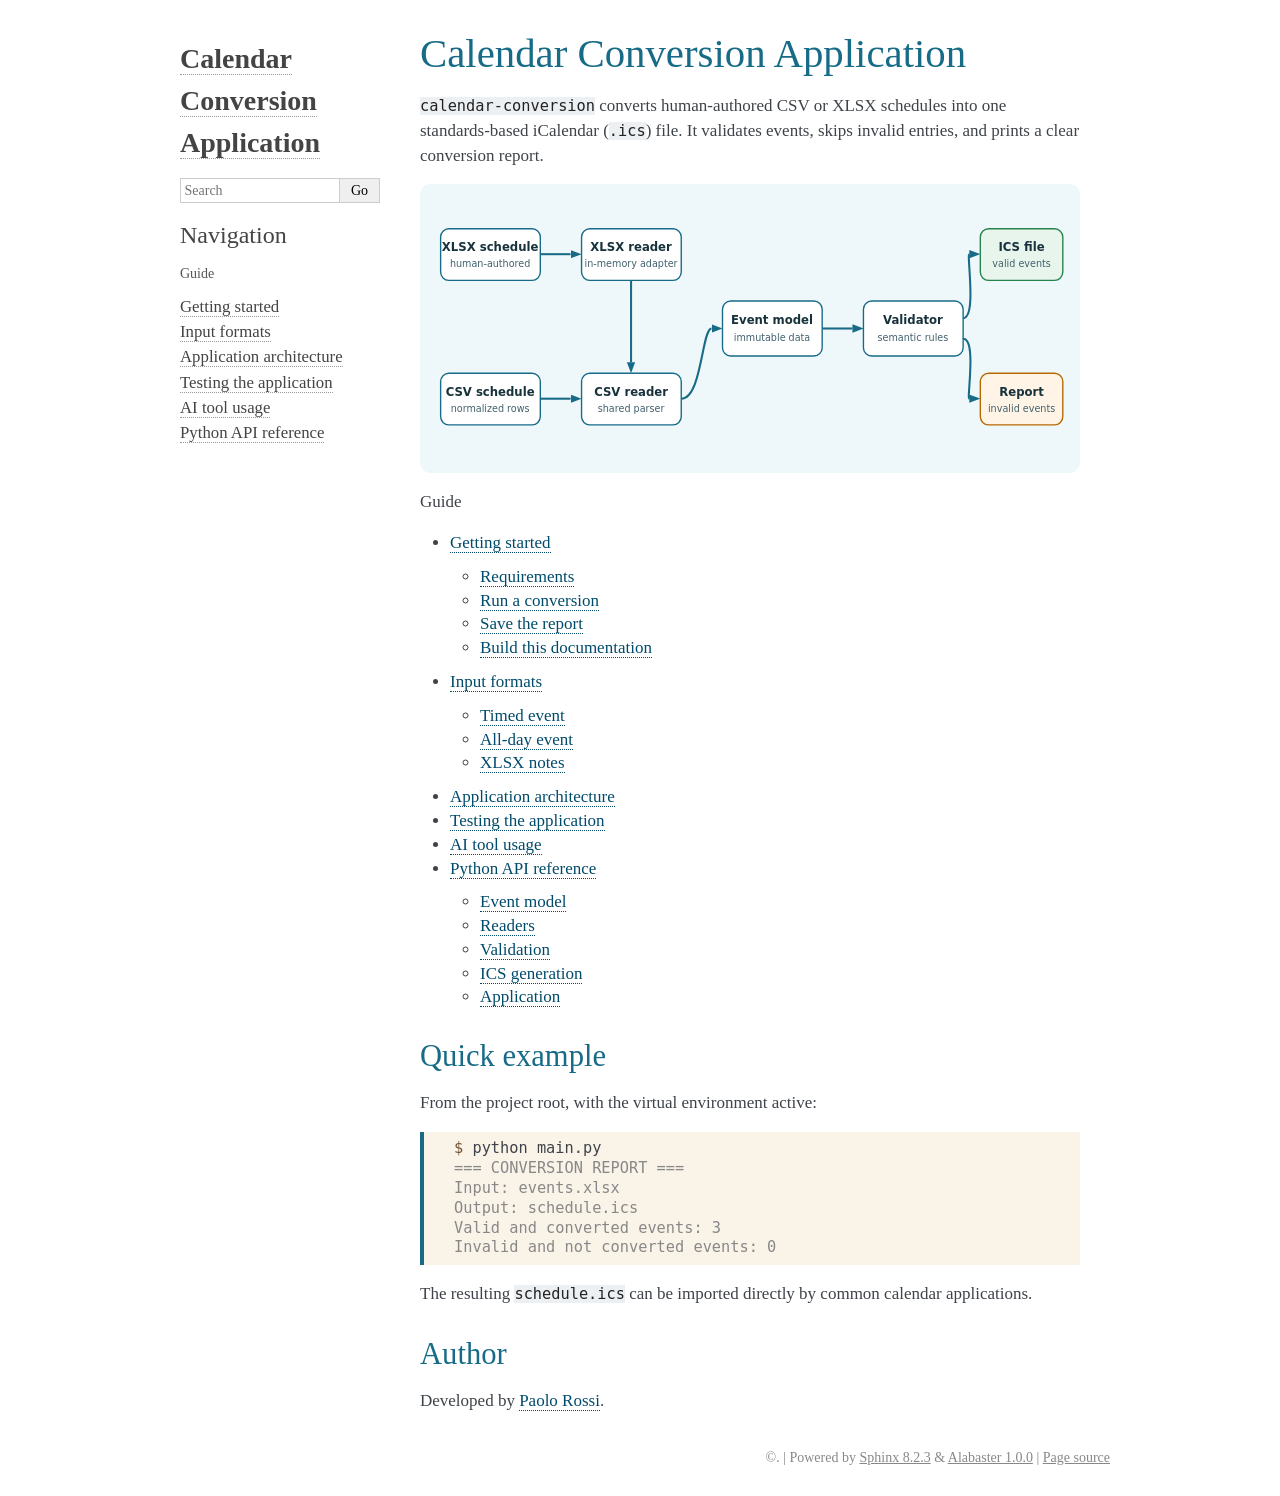
==== docs/index.html @ 34a2f205 "Modified documentation destination" ====
<!DOCTYPE html>

<html lang="en" data-content_root="./">
  <head>
    <meta charset="utf-8" />
    <meta name="viewport" content="width=device-width, initial-scale=1.0" /><meta name="viewport" content="width=device-width, initial-scale=1" />

    <title>Calendar Conversion Application &#8212; Calendar Conversion Application documentation</title>
    <link rel="stylesheet" type="text/css" href="_static/pygments.css?v=5ecbeea2" />
    <link rel="stylesheet" type="text/css" href="_static/basic.css?v=b08954a9" />
    <link rel="stylesheet" type="text/css" href="_static/alabaster.css?v=27fed22d" />
    <link rel="stylesheet" type="text/css" href="_static/custom.css?v=a40e8749" />
    <script src="_static/documentation_options.js?v=01f34227"></script>
    <script src="_static/doctools.js?v=9bcbadda"></script>
    <script src="_static/sphinx_highlight.js?v=dc90522c"></script>
    <link rel="index" title="Index" href="genindex.html" />
    <link rel="search" title="Search" href="search.html" />
    <link rel="next" title="Getting started" href="getting-started.html" />
   
  <link rel="stylesheet" href="_static/custom.css" type="text/css" />
  

  
  

  </head><body>
  

    <div class="document">
      <div class="documentwrapper">
        <div class="bodywrapper">
          

          <div class="body" role="main">
            
  <section id="calendar-conversion-application">
<h1>Calendar Conversion Application<a class="headerlink" href="#calendar-conversion-application" title="Link to this heading">¶</a></h1>
<p><code class="docutils literal notranslate"><span class="pre">calendar-conversion</span></code> converts human-authored CSV or XLSX schedules into one
standards-based iCalendar (<code class="docutils literal notranslate"><span class="pre">.ics</span></code>) file. It validates events, skips invalid
entries, and prints a clear conversion report.</p>
<img alt="CSV and XLSX schedules pass through readers, the event model and validator before producing an ICS calendar and report." class="align-center" src="_images/architecture-v4.svg" />
<div class="toctree-wrapper compound">
<p class="caption" role="heading"><span class="caption-text">Guide</span></p>
<ul>
<li class="toctree-l1"><a class="reference internal" href="getting-started.html">Getting started</a><ul>
<li class="toctree-l2"><a class="reference internal" href="getting-started.html#requirements">Requirements</a></li>
<li class="toctree-l2"><a class="reference internal" href="getting-started.html#run-a-conversion">Run a conversion</a></li>
<li class="toctree-l2"><a class="reference internal" href="getting-started.html#save-the-report">Save the report</a></li>
<li class="toctree-l2"><a class="reference internal" href="getting-started.html#build-this-documentation">Build this documentation</a></li>
</ul>
</li>
<li class="toctree-l1"><a class="reference internal" href="input-format.html">Input formats</a><ul>
<li class="toctree-l2"><a class="reference internal" href="input-format.html#timed-event">Timed event</a></li>
<li class="toctree-l2"><a class="reference internal" href="input-format.html#all-day-event">All-day event</a></li>
<li class="toctree-l2"><a class="reference internal" href="input-format.html#xlsx-notes">XLSX notes</a></li>
</ul>
</li>
<li class="toctree-l1"><a class="reference internal" href="architecture.html">Application architecture</a></li>
<li class="toctree-l1"><a class="reference internal" href="testing.html">Testing the application</a></li>
<li class="toctree-l1"><a class="reference internal" href="ai-usage.html">AI tool usage</a></li>
<li class="toctree-l1"><a class="reference internal" href="api.html">Python API reference</a><ul>
<li class="toctree-l2"><a class="reference internal" href="api.html#module-calendar_conversion.event">Event model</a></li>
<li class="toctree-l2"><a class="reference internal" href="api.html#module-calendar_conversion.csv_reader">Readers</a></li>
<li class="toctree-l2"><a class="reference internal" href="api.html#module-calendar_conversion.validator">Validation</a></li>
<li class="toctree-l2"><a class="reference internal" href="api.html#module-calendar_conversion.ics_generator">ICS generation</a></li>
<li class="toctree-l2"><a class="reference internal" href="api.html#module-calendar_conversion.application">Application</a></li>
</ul>
</li>
</ul>
</div>
<section id="quick-example">
<h2>Quick example<a class="headerlink" href="#quick-example" title="Link to this heading">¶</a></h2>
<p>From the project root, with the virtual environment active:</p>
<div class="highlight-console notranslate"><div class="highlight"><pre><span></span><span class="gp">$ </span>python<span class="w"> </span>main.py
<span class="go">=== CONVERSION REPORT ===</span>
<span class="go">Input: events.xlsx</span>
<span class="go">Output: schedule.ics</span>
<span class="go">Valid and converted events: 3</span>
<span class="go">Invalid and not converted events: 0</span>
</pre></div>
</div>
<p>The resulting <code class="docutils literal notranslate"><span class="pre">schedule.ics</span></code> can be imported directly by common calendar
applications.</p>
</section>
<section id="author">
<h2>Author<a class="headerlink" href="#author" title="Link to this heading">¶</a></h2>
<p>Developed by <a class="reference external" href="https://github.com/PaoloRos">Paolo Rossi</a>.</p>
</section>
</section>


          </div>
          
        </div>
      </div>
      <div class="sphinxsidebar" role="navigation" aria-label="Main">
        <div class="sphinxsidebarwrapper">
<h1 class="logo"><a href="#">Calendar Conversion Application</a></h1>









<search id="searchbox" style="display: none" role="search">
    <div class="searchformwrapper">
    <form class="search" action="search.html" method="get">
      <input type="text" name="q" aria-labelledby="searchlabel" autocomplete="off" autocorrect="off" autocapitalize="off" spellcheck="false" placeholder="Search"/>
      <input type="submit" value="Go" />
    </form>
    </div>
</search>
<script>document.getElementById('searchbox').style.display = "block"</script><h3>Navigation</h3>
<p class="caption" role="heading"><span class="caption-text">Guide</span></p>
<ul>
<li class="toctree-l1"><a class="reference internal" href="getting-started.html">Getting started</a></li>
<li class="toctree-l1"><a class="reference internal" href="input-format.html">Input formats</a></li>
<li class="toctree-l1"><a class="reference internal" href="architecture.html">Application architecture</a></li>
<li class="toctree-l1"><a class="reference internal" href="testing.html">Testing the application</a></li>
<li class="toctree-l1"><a class="reference internal" href="ai-usage.html">AI tool usage</a></li>
<li class="toctree-l1"><a class="reference internal" href="api.html">Python API reference</a></li>
</ul>

<div class="relations">
<h3>Related Topics</h3>
<ul>
  <li><a href="#">Documentation overview</a><ul>
      <li>Next: <a href="getting-started.html" title="next chapter">Getting started</a></li>
  </ul></li>
</ul>
</div>








        </div>
      </div>
      <div class="clearer"></div>
    </div>
    <div class="footer">
      &#169;.
      
      |
      Powered by <a href="https://www.sphinx-doc.org/">Sphinx 8.2.3</a>
      &amp; <a href="https://alabaster.readthedocs.io">Alabaster 1.0.0</a>
      
      |
      <a href="_sources/index.rst.txt"
          rel="nofollow">Page source</a>
    </div>

    

    
  </body>
</html>
---- docs/_static/pygments.css ----
pre { line-height: 125%; }
td.linenos .normal { color: inherit; background-color: transparent; padding-left: 5px; padding-right: 5px; }
span.linenos { color: inherit; background-color: transparent; padding-left: 5px; padding-right: 5px; }
td.linenos .special { color: #000000; background-color: #ffffc0; padding-left: 5px; padding-right: 5px; }
span.linenos.special { color: #000000; background-color: #ffffc0; padding-left: 5px; padding-right: 5px; }
.highlight .hll { background-color: #ffffcc }
.highlight { background: #f8f8f8; }
.highlight .c { color: #8F5902; font-style: italic } /* Comment */
.highlight .err { color: #A40000; border: 1px solid #EF2929 } /* Error */
.highlight .g { color: #000 } /* Generic */
.highlight .k { color: #004461; font-weight: bold } /* Keyword */
.highlight .l { color: #000 } /* Literal */
.highlight .n { color: #000 } /* Name */
.highlight .o { color: #582800 } /* Operator */
.highlight .x { color: #000 } /* Other */
.highlight .p { color: #000; font-weight: bold } /* Punctuation */
.highlight .ch { color: #8F5902; font-style: italic } /* Comment.Hashbang */
.highlight .cm { color: #8F5902; font-style: italic } /* Comment.Multiline */
.highlight .cp { color: #8F5902 } /* Comment.Preproc */
.highlight .cpf { color: #8F5902; font-style: italic } /* Comment.PreprocFile */
.highlight .c1 { color: #8F5902; font-style: italic } /* Comment.Single */
.highlight .cs { color: #8F5902; font-style: italic } /* Comment.Special */
.highlight .gd { color: #A40000 } /* Generic.Deleted */
.highlight .ge { color: #000; font-style: italic } /* Generic.Emph */
.highlight .ges { color: #000 } /* Generic.EmphStrong */
.highlight .gr { color: #EF2929 } /* Generic.Error */
.highlight .gh { color: #000080; font-weight: bold } /* Generic.Heading */
.highlight .gi { color: #00A000 } /* Generic.Inserted */
.highlight .go { color: #888 } /* Generic.Output */
.highlight .gp { color: #745334 } /* Generic.Prompt */
.highlight .gs { color: #000; font-weight: bold } /* Generic.Strong */
.highlight .gu { color: #800080; font-weight: bold } /* Generic.Subheading */
.highlight .gt { color: #A40000; font-weight: bold } /* Generic.Traceback */
.highlight .kc { color: #004461; font-weight: bold } /* Keyword.Constant */
.highlight .kd { color: #004461; font-weight: bold } /* Keyword.Declaration */
.highlight .kn { color: #004461; font-weight: bold } /* Keyword.Namespace */
.highlight .kp { color: #004461; font-weight: bold } /* Keyword.Pseudo */
.highlight .kr { color: #004461; font-weight: bold } /* Keyword.Reserved */
.highlight .kt { color: #004461; font-weight: bold } /* Keyword.Type */
.highlight .ld { color: #000 } /* Literal.Date */
.highlight .m { color: #900 } /* Literal.Number */
.highlight .s { color: #4E9A06 } /* Literal.String */
.highlight .na { color: #C4A000 } /* Name.Attribute */
.highlight .nb { color: #004461 } /* Name.Builtin */
.highlight .nc { color: #000 } /* Name.Class */
.highlight .no { color: #000 } /* Name.Constant */
.highlight .nd { color: #888 } /* Name.Decorator */
.highlight .ni { color: #CE5C00 } /* Name.Entity */
.highlight .ne { color: #C00; font-weight: bold } /* Name.Exception */
.highlight .nf { color: #000 } /* Name.Function */
.highlight .nl { color: #F57900 } /* Name.Label */
.highlight .nn { color: #000 } /* Name.Namespace */
.highlight .nx { color: #000 } /* Name.Other */
.highlight .py { color: #000 } /* Name.Property */
.highlight .nt { color: #004461; font-weight: bold } /* Name.Tag */
.highlight .nv { color: #000 } /* Name.Variable */
.highlight .ow { color: #004461; font-weight: bold } /* Operator.Word */
.highlight .pm { color: #000; font-weight: bold } /* Punctuation.Marker */
.highlight .w { color: #F8F8F8 } /* Text.Whitespace */
.highlight .mb { color: #900 } /* Literal.Number.Bin */
.highlight .mf { color: #900 } /* Literal.Number.Float */
.highlight .mh { color: #900 } /* Literal.Number.Hex */
.highlight .mi { color: #900 } /* Literal.Number.Integer */
.highlight .mo { color: #900 } /* Literal.Number.Oct */
.highlight .sa { color: #4E9A06 } /* Literal.String.Affix */
.highlight .sb { color: #4E9A06 } /* Literal.String.Backtick */
.highlight .sc { color: #4E9A06 } /* Literal.String.Char */
.highlight .dl { color: #4E9A06 } /* Literal.String.Delimiter */
.highlight .sd { color: #8F5902; font-style: italic } /* Literal.String.Doc */
.highlight .s2 { color: #4E9A06 } /* Literal.String.Double */
.highlight .se { color: #4E9A06 } /* Literal.String.Escape */
.highlight .sh { color: #4E9A06 } /* Literal.String.Heredoc */
.highlight .si { color: #4E9A06 } /* Literal.String.Interpol */
.highlight .sx { color: #4E9A06 } /* Literal.String.Other */
.highlight .sr { color: #4E9A06 } /* Literal.String.Regex */
.highlight .s1 { color: #4E9A06 } /* Literal.String.Single */
.highlight .ss { color: #4E9A06 } /* Literal.String.Symbol */
.highlight .bp { color: #3465A4 } /* Name.Builtin.Pseudo */
.highlight .fm { color: #000 } /* Name.Function.Magic */
.highlight .vc { color: #000 } /* Name.Variable.Class */
.highlight .vg { color: #000 } /* Name.Variable.Global */
.highlight .vi { color: #000 } /* Name.Variable.Instance */
.highlight .vm { color: #000 } /* Name.Variable.Magic */
.highlight .il { color: #900 } /* Literal.Number.Integer.Long */
---- docs/_static/basic.css ----
/*
 * Sphinx stylesheet -- basic theme.
 */

/* -- main layout ----------------------------------------------------------- */

div.clearer {
    clear: both;
}

div.section::after {
    display: block;
    content: '';
    clear: left;
}

/* -- relbar ---------------------------------------------------------------- */

div.related {
    width: 100%;
    font-size: 90%;
}

div.related h3 {
    display: none;
}

div.related ul {
    margin: 0;
    padding: 0 0 0 10px;
    list-style: none;
}

div.related li {
    display: inline;
}

div.related li.right {
    float: right;
    margin-right: 5px;
}

/* -- sidebar --------------------------------------------------------------- */

div.sphinxsidebarwrapper {
    padding: 10px 5px 0 10px;
}

div.sphinxsidebar {
    float: left;
    width: 230px;
    margin-left: -100%;
    font-size: 90%;
    word-wrap: break-word;
    overflow-wrap : break-word;
}

div.sphinxsidebar ul {
    list-style: none;
}

div.sphinxsidebar ul ul,
div.sphinxsidebar ul.want-points {
    margin-left: 20px;
    list-style: square;
}

div.sphinxsidebar ul ul {
    margin-top: 0;
    margin-bottom: 0;
}

div.sphinxsidebar form {
    margin-top: 10px;
}

div.sphinxsidebar input {
    border: 1px solid #98dbcc;
    font-family: sans-serif;
    font-size: 1em;
}

div.sphinxsidebar #searchbox form.search {
    overflow: hidden;
}

div.sphinxsidebar #searchbox input[type="text"] {
    float: left;
    width: 80%;
    padding: 0.25em;
    box-sizing: border-box;
}

div.sphinxsidebar #searchbox input[type="submit"] {
    float: left;
    width: 20%;
    border-left: none;
    padding: 0.25em;
    box-sizing: border-box;
}


img {
    border: 0;
    max-width: 100%;
}

/* -- search page ----------------------------------------------------------- */

ul.search {
    margin-top: 10px;
}

ul.search li {
    padding: 5px 0;
}

ul.search li a {
    font-weight: bold;
}

ul.search li p.context {
    color: #888;
    margin: 2px 0 0 30px;
    text-align: left;
}

ul.keywordmatches li.goodmatch a {
    font-weight: bold;
}

/* -- index page ------------------------------------------------------------ */

table.contentstable {
    width: 90%;
    margin-left: auto;
    margin-right: auto;
}

table.contentstable p.biglink {
    line-height: 150%;
}

a.biglink {
    font-size: 1.3em;
}

span.linkdescr {
    font-style: italic;
    padding-top: 5px;
    font-size: 90%;
}

/* -- general index --------------------------------------------------------- */

table.indextable {
    width: 100%;
}

table.indextable td {
    text-align: left;
    vertical-align: top;
}

table.indextable ul {
    margin-top: 0;
    margin-bottom: 0;
    list-style-type: none;
}

table.indextable > tbody > tr > td > ul {
    padding-left: 0em;
}

table.indextable tr.pcap {
    height: 10px;
}

table.indextable tr.cap {
    margin-top: 10px;
    background-color: #f2f2f2;
}

img.toggler {
    margin-right: 3px;
    margin-top: 3px;
    cursor: pointer;
}

div.modindex-jumpbox {
    border-top: 1px solid #ddd;
    border-bottom: 1px solid #ddd;
    margin: 1em 0 1em 0;
    padding: 0.4em;
}

div.genindex-jumpbox {
    border-top: 1px solid #ddd;
    border-bottom: 1px solid #ddd;
    margin: 1em 0 1em 0;
    padding: 0.4em;
}

/* -- domain module index --------------------------------------------------- */

table.modindextable td {
    padding: 2px;
    border-collapse: collapse;
}

/* -- general body styles --------------------------------------------------- */

div.body {
    min-width: inherit;
    max-width: 800px;
}

div.body p, div.body dd, div.body li, div.body blockquote {
    -moz-hyphens: auto;
    -ms-hyphens: auto;
    -webkit-hyphens: auto;
    hyphens: auto;
}

a.headerlink {
    visibility: hidden;
}

a:visited {
    color: #551A8B;
}

h1:hover > a.headerlink,
h2:hover > a.headerlink,
h3:hover > a.headerlink,
h4:hover > a.headerlink,
h5:hover > a.headerlink,
h6:hover > a.headerlink,
dt:hover > a.headerlink,
caption:hover > a.headerlink,
p.caption:hover > a.headerlink,
div.code-block-caption:hover > a.headerlink {
    visibility: visible;
}

div.body p.caption {
    text-align: inherit;
}

div.body td {
    text-align: left;
}

.first {
    margin-top: 0 !important;
}

p.rubric {
    margin-top: 30px;
    font-weight: bold;
}

img.align-left, figure.align-left, .figure.align-left, object.align-left {
    clear: left;
    float: left;
    margin-right: 1em;
}

img.align-right, figure.align-right, .figure.align-right, object.align-right {
    clear: right;
    float: right;
    margin-left: 1em;
}

img.align-center, figure.align-center, .figure.align-center, object.align-center {
  display: block;
  margin-left: auto;
  margin-right: auto;
}

img.align-default, figure.align-default, .figure.align-default {
  display: block;
  margin-left: auto;
  margin-right: auto;
}

.align-left {
    text-align: left;
}

.align-center {
    text-align: center;
}

.align-default {
    text-align: center;
}

.align-right {
    text-align: right;
}

/* -- sidebars -------------------------------------------------------------- */

div.sidebar,
aside.sidebar {
    margin: 0 0 0.5em 1em;
    border: 1px solid #ddb;
    padding: 7px;
    background-color: #ffe;
    width: 40%;
    float: right;
    clear: right;
    overflow-x: auto;
}

p.sidebar-title {
    font-weight: bold;
}

nav.contents,
aside.topic,
div.admonition, div.topic, blockquote {
    clear: left;
}

/* -- topics ---------------------------------------------------------------- */

nav.contents,
aside.topic,
div.topic {
    border: 1px solid #ccc;
    padding: 7px;
    margin: 10px 0 10px 0;
}

p.topic-title {
    font-size: 1.1em;
    font-weight: bold;
    margin-top: 10px;
}

/* -- admonitions ----------------------------------------------------------- */

div.admonition {
    margin-top: 10px;
    margin-bottom: 10px;
    padding: 7px;
}

div.admonition dt {
    font-weight: bold;
}

p.admonition-title {
    margin: 0px 10px 5px 0px;
    font-weight: bold;
}

div.body p.centered {
    text-align: center;
    margin-top: 25px;
}

/* -- content of sidebars/topics/admonitions -------------------------------- */

div.sidebar > :last-child,
aside.sidebar > :last-child,
nav.contents > :last-child,
aside.topic > :last-child,
div.topic > :last-child,
div.admonition > :last-child {
    margin-bottom: 0;
}

div.sidebar::after,
aside.sidebar::after,
nav.contents::after,
aside.topic::after,
div.topic::after,
div.admonition::after,
blockquote::after {
    display: block;
    content: '';
    clear: both;
}

/* -- tables ---------------------------------------------------------------- */

table.docutils {
    margin-top: 10px;
    margin-bottom: 10px;
    border: 0;
    border-collapse: collapse;
}

table.align-center {
    margin-left: auto;
    margin-right: auto;
}

table.align-default {
    margin-left: auto;
    margin-right: auto;
}

table caption span.caption-number {
    font-style: italic;
}

table caption span.caption-text {
}

table.docutils td, table.docutils th {
    padding: 1px 8px 1px 5px;
    border-top: 0;
    border-left: 0;
    border-right: 0;
    border-bottom: 1px solid #aaa;
}

th {
    text-align: left;
    padding-right: 5px;
}

table.citation {
    border-left: solid 1px gray;
    margin-left: 1px;
}

table.citation td {
    border-bottom: none;
}

th > :first-child,
td > :first-child {
    margin-top: 0px;
}

th > :last-child,
td > :last-child {
    margin-bottom: 0px;
}

/* -- figures --------------------------------------------------------------- */

div.figure, figure {
    margin: 0.5em;
    padding: 0.5em;
}

div.figure p.caption, figcaption {
    padding: 0.3em;
}

div.figure p.caption span.caption-number,
figcaption span.caption-number {
    font-style: italic;
}

div.figure p.caption span.caption-text,
figcaption span.caption-text {
}

/* -- field list styles ----------------------------------------------------- */

table.field-list td, table.field-list th {
    border: 0 !important;
}

.field-list ul {
    margin: 0;
    padding-left: 1em;
}

.field-list p {
    margin: 0;
}

.field-name {
    -moz-hyphens: manual;
    -ms-hyphens: manual;
    -webkit-hyphens: manual;
    hyphens: manual;
}

/* -- hlist styles ---------------------------------------------------------- */

table.hlist {
    margin: 1em 0;
}

table.hlist td {
    vertical-align: top;
}

/* -- object description styles --------------------------------------------- */

.sig {
	font-family: 'Consolas', 'Menlo', 'DejaVu Sans Mono', 'Bitstream Vera Sans Mono', monospace;
}

.sig-name, code.descname {
    background-color: transparent;
    font-weight: bold;
}

.sig-name {
	font-size: 1.1em;
}

code.descname {
    font-size: 1.2em;
}

.sig-prename, code.descclassname {
    background-color: transparent;
}

.optional {
    font-size: 1.3em;
}

.sig-paren {
    font-size: larger;
}

.sig-param.n {
	font-style: italic;
}

/* C++ specific styling */

.sig-inline.c-texpr,
.sig-inline.cpp-texpr {
	font-family: unset;
}

.sig.c   .k, .sig.c   .kt,
.sig.cpp .k, .sig.cpp .kt {
	color: #0033B3;
}

.sig.c   .m,
.sig.cpp .m {
	color: #1750EB;
}

.sig.c   .s, .sig.c   .sc,
.sig.cpp .s, .sig.cpp .sc {
	color: #067D17;
}


/* -- other body styles ----------------------------------------------------- */

ol.arabic {
    list-style: decimal;
}

ol.loweralpha {
    list-style: lower-alpha;
}

ol.upperalpha {
    list-style: upper-alpha;
}

ol.lowerroman {
    list-style: lower-roman;
}

ol.upperroman {
    list-style: upper-roman;
}

:not(li) > ol > li:first-child > :first-child,
:not(li) > ul > li:first-child > :first-child {
    margin-top: 0px;
}

:not(li) > ol > li:last-child > :last-child,
:not(li) > ul > li:last-child > :last-child {
    margin-bottom: 0px;
}

ol.simple ol p,
ol.simple ul p,
ul.simple ol p,
ul.simple ul p {
    margin-top: 0;
}

ol.simple > li:not(:first-child) > p,
ul.simple > li:not(:first-child) > p {
    margin-top: 0;
}

ol.simple p,
ul.simple p {
    margin-bottom: 0;
}

aside.footnote > span,
div.citation > span {
    float: left;
}
aside.footnote > span:last-of-type,
div.citation > span:last-of-type {
  padding-right: 0.5em;
}
aside.footnote > p {
  margin-left: 2em;
}
div.citation > p {
  margin-left: 4em;
}
aside.footnote > p:last-of-type,
div.citation > p:last-of-type {
    margin-bottom: 0em;
}
aside.footnote > p:last-of-type:after,
div.citation > p:last-of-type:after {
    content: "";
    clear: both;
}

dl.field-list {
    display: grid;
    grid-template-columns: fit-content(30%) auto;
}

dl.field-list > dt {
    font-weight: bold;
    word-break: break-word;
    padding-left: 0.5em;
    padding-right: 5px;
}

dl.field-list > dd {
    padding-left: 0.5em;
    margin-top: 0em;
    margin-left: 0em;
    margin-bottom: 0em;
}

dl {
    margin-bottom: 15px;
}

dd > :first-child {
    margin-top: 0px;
}

dd ul, dd table {
    margin-bottom: 10px;
}

dd {
    margin-top: 3px;
    margin-bottom: 10px;
    margin-left: 30px;
}

.sig dd {
    margin-top: 0px;
    margin-bottom: 0px;
}

.sig dl {
    margin-top: 0px;
    margin-bottom: 0px;
}

dl > dd:last-child,
dl > dd:last-child > :last-child {
    margin-bottom: 0;
}

dt:target, span.highlighted {
    background-color: #fbe54e;
}

rect.highlighted {
    fill: #fbe54e;
}

dl.glossary dt {
    font-weight: bold;
    font-size: 1.1em;
}

.versionmodified {
    font-style: italic;
}

.system-message {
    background-color: #fda;
    padding: 5px;
    border: 3px solid red;
}

.footnote:target  {
    background-color: #ffa;
}

.line-block {
    display: block;
    margin-top: 1em;
    margin-bottom: 1em;
}

.line-block .line-block {
    margin-top: 0;
    margin-bottom: 0;
    margin-left: 1.5em;
}

.guilabel, .menuselection {
    font-family: sans-serif;
}

.accelerator {
    text-decoration: underline;
}

.classifier {
    font-style: oblique;
}

.classifier:before {
    font-style: normal;
    margin: 0 0.5em;
    content: ":";
    display: inline-block;
}

abbr, acronym {
    border-bottom: dotted 1px;
    cursor: help;
}

/* -- code displays --------------------------------------------------------- */

pre {
    overflow: auto;
    overflow-y: hidden;  /* fixes display issues on Chrome browsers */
}

pre, div[class*="highlight-"] {
    clear: both;
}

span.pre {
    -moz-hyphens: none;
    -ms-hyphens: none;
    -webkit-hyphens: none;
    hyphens: none;
    white-space: nowrap;
}

div[class*="highlight-"] {
    margin: 1em 0;
}

td.linenos pre {
    border: 0;
    background-color: transparent;
    color: #aaa;
}

table.highlighttable {
    display: block;
}

table.highlighttable tbody {
    display: block;
}

table.highlighttable tr {
    display: flex;
}

table.highlighttable td {
    margin: 0;
    padding: 0;
}

table.highlighttable td.linenos {
    padding-right: 0.5em;
}

table.highlighttable td.code {
    flex: 1;
    overflow: hidden;
}

.highlight .hll {
    display: block;
}

div.highlight pre,
table.highlighttable pre {
    margin: 0;
}

div.code-block-caption + div {
    margin-top: 0;
}

div.code-block-caption {
    margin-top: 1em;
    padding: 2px 5px;
    font-size: small;
}

div.code-block-caption code {
    background-color: transparent;
}

table.highlighttable td.linenos,
span.linenos,
div.highlight span.gp {  /* gp: Generic.Prompt */
  user-select: none;
  -webkit-user-select: text; /* Safari fallback only */
  -webkit-user-select: none; /* Chrome/Safari */
  -moz-user-select: none; /* Firefox */
  -ms-user-select: none; /* IE10+ */
}

div.code-block-caption span.caption-number {
    padding: 0.1em 0.3em;
    font-style: italic;
}

div.code-block-caption span.caption-text {
}

div.literal-block-wrapper {
    margin: 1em 0;
}

code.xref, a code {
    background-color: transparent;
    font-weight: bold;
}

h1 code, h2 code, h3 code, h4 code, h5 code, h6 code {
    background-color: transparent;
}

.viewcode-link {
    float: right;
}

.viewcode-back {
    float: right;
    font-family: sans-serif;
}

div.viewcode-block:target {
    margin: -1px -10px;
    padding: 0 10px;
}

/* -- math display ---------------------------------------------------------- */

img.math {
    vertical-align: middle;
}

div.body div.math p {
    text-align: center;
}

span.eqno {
    float: right;
}

span.eqno a.headerlink {
    position: absolute;
    z-index: 1;
}

div.math:hover a.headerlink {
    visibility: visible;
}

/* -- printout stylesheet --------------------------------------------------- */

@media print {
    div.document,
    div.documentwrapper,
    div.bodywrapper {
        margin: 0 !important;
        width: 100%;
    }

    div.sphinxsidebar,
    div.related,
    div.footer,
    #top-link {
        display: none;
    }
}
---- docs/_static/alabaster.css ----
/* -- page layout ----------------------------------------------------------- */

body {
    font-family: Georgia, serif;
    font-size: 17px;
    background-color: #fff;
    color: #000;
    margin: 0;
    padding: 0;
}


div.document {
    width: 940px;
    margin: 30px auto 0 auto;
}

div.documentwrapper {
    float: left;
    width: 100%;
}

div.bodywrapper {
    margin: 0 0 0 220px;
}

div.sphinxsidebar {
    width: 220px;
    font-size: 14px;
    line-height: 1.5;
}

hr {
    border: 1px solid #B1B4B6;
}

div.body {
    background-color: #fff;
    color: #3E4349;
    padding: 0 30px 0 30px;
}

div.body > .section {
    text-align: left;
}

div.footer {
    width: 940px;
    margin: 20px auto 30px auto;
    font-size: 14px;
    color: #888;
    text-align: right;
}

div.footer a {
    color: #888;
}

p.caption {
    font-family: inherit;
    font-size: inherit;
}


div.relations {
    display: none;
}


div.sphinxsidebar {
    max-height: 100%;
    overflow-y: auto;
}

div.sphinxsidebar a {
    color: #444;
    text-decoration: none;
    border-bottom: 1px dotted #999;
}

div.sphinxsidebar a:hover {
    border-bottom: 1px solid #999;
}

div.sphinxsidebarwrapper {
    padding: 18px 10px;
}

div.sphinxsidebarwrapper p.logo {
    padding: 0;
    margin: -10px 0 0 0px;
    text-align: center;
}

div.sphinxsidebarwrapper h1.logo {
    margin-top: -10px;
    text-align: center;
    margin-bottom: 5px;
    text-align: left;
}

div.sphinxsidebarwrapper h1.logo-name {
    margin-top: 0px;
}

div.sphinxsidebarwrapper p.blurb {
    margin-top: 0;
    font-style: normal;
}

div.sphinxsidebar h3,
div.sphinxsidebar h4 {
    font-family: Georgia, serif;
    color: #444;
    font-size: 24px;
    font-weight: normal;
    margin: 0 0 5px 0;
    padding: 0;
}

div.sphinxsidebar h4 {
    font-size: 20px;
}

div.sphinxsidebar h3 a {
    color: #444;
}

div.sphinxsidebar p.logo a,
div.sphinxsidebar h3 a,
div.sphinxsidebar p.logo a:hover,
div.sphinxsidebar h3 a:hover {
    border: none;
}

div.sphinxsidebar p {
    color: #555;
    margin: 10px 0;
}

div.sphinxsidebar ul {
    margin: 10px 0;
    padding: 0;
    color: #000;
}

div.sphinxsidebar ul li.toctree-l1 > a {
    font-size: 120%;
}

div.sphinxsidebar ul li.toctree-l2 > a {
    font-size: 110%;
}

div.sphinxsidebar input {
    border: 1px solid #CCC;
    font-family: Georgia, serif;
    font-size: 1em;
}

div.sphinxsidebar #searchbox {
    margin: 1em 0;
}

div.sphinxsidebar .search > div {
    display: table-cell;
}

div.sphinxsidebar hr {
    border: none;
    height: 1px;
    color: #AAA;
    background: #AAA;

    text-align: left;
    margin-left: 0;
    width: 50%;
}

div.sphinxsidebar .badge {
    border-bottom: none;
}

div.sphinxsidebar .badge:hover {
    border-bottom: none;
}

/* To address an issue with donation coming after search */
div.sphinxsidebar h3.donation {
    margin-top: 10px;
}

/* -- body styles ----------------------------------------------------------- */

a {
    color: #004B6B;
    text-decoration: underline;
}

a:hover {
    color: #6D4100;
    text-decoration: underline;
}

div.body h1,
div.body h2,
div.body h3,
div.body h4,
div.body h5,
div.body h6 {
    font-family: Georgia, serif;
    font-weight: normal;
    margin: 30px 0px 10px 0px;
    padding: 0;
}

div.body h1 { margin-top: 0; padding-top: 0; font-size: 240%; }
div.body h2 { font-size: 180%; }
div.body h3 { font-size: 150%; }
div.body h4 { font-size: 130%; }
div.body h5 { font-size: 100%; }
div.body h6 { font-size: 100%; }

a.headerlink {
    color: #DDD;
    padding: 0 4px;
    text-decoration: none;
}

a.headerlink:hover {
    color: #444;
    background: #EAEAEA;
}

div.body p, div.body dd, div.body li {
    line-height: 1.4em;
}

div.admonition {
    margin: 20px 0px;
    padding: 10px 30px;
    background-color: #EEE;
    border: 1px solid #CCC;
}

div.admonition tt.xref, div.admonition code.xref, div.admonition a tt {
    background-color: #FBFBFB;
    border-bottom: 1px solid #fafafa;
}

div.admonition p.admonition-title {
    font-family: Georgia, serif;
    font-weight: normal;
    font-size: 24px;
    margin: 0 0 10px 0;
    padding: 0;
    line-height: 1;
}

div.admonition p.last {
    margin-bottom: 0;
}

dt:target, .highlight {
    background: #FAF3E8;
}

div.warning {
    background-color: #FCC;
    border: 1px solid #FAA;
}

div.danger {
    background-color: #FCC;
    border: 1px solid #FAA;
    -moz-box-shadow: 2px 2px 4px #D52C2C;
    -webkit-box-shadow: 2px 2px 4px #D52C2C;
    box-shadow: 2px 2px 4px #D52C2C;
}

div.error {
    background-color: #FCC;
    border: 1px solid #FAA;
    -moz-box-shadow: 2px 2px 4px #D52C2C;
    -webkit-box-shadow: 2px 2px 4px #D52C2C;
    box-shadow: 2px 2px 4px #D52C2C;
}

div.caution {
    background-color: #FCC;
    border: 1px solid #FAA;
}

div.attention {
    background-color: #FCC;
    border: 1px solid #FAA;
}

div.important {
    background-color: #EEE;
    border: 1px solid #CCC;
}

div.note {
    background-color: #EEE;
    border: 1px solid #CCC;
}

div.tip {
    background-color: #EEE;
    border: 1px solid #CCC;
}

div.hint {
    background-color: #EEE;
    border: 1px solid #CCC;
}

div.seealso {
    background-color: #EEE;
    border: 1px solid #CCC;
}

div.topic {
    background-color: #EEE;
}

p.admonition-title {
    display: inline;
}

p.admonition-title:after {
    content: ":";
}

pre, tt, code {
    font-family: 'Consolas', 'Menlo', 'DejaVu Sans Mono', 'Bitstream Vera Sans Mono', monospace;
    font-size: 0.9em;
}

.hll {
    background-color: #FFC;
    margin: 0 -12px;
    padding: 0 12px;
    display: block;
}

img.screenshot {
}

tt.descname, tt.descclassname, code.descname, code.descclassname {
    font-size: 0.95em;
}

tt.descname, code.descname {
    padding-right: 0.08em;
}

img.screenshot {
    -moz-box-shadow: 2px 2px 4px #EEE;
    -webkit-box-shadow: 2px 2px 4px #EEE;
    box-shadow: 2px 2px 4px #EEE;
}

table.docutils {
    border: 1px solid #888;
    -moz-box-shadow: 2px 2px 4px #EEE;
    -webkit-box-shadow: 2px 2px 4px #EEE;
    box-shadow: 2px 2px 4px #EEE;
}

table.docutils td, table.docutils th {
    border: 1px solid #888;
    padding: 0.25em 0.7em;
}

table.field-list, table.footnote {
    border: none;
    -moz-box-shadow: none;
    -webkit-box-shadow: none;
    box-shadow: none;
}

table.footnote {
    margin: 15px 0;
    width: 100%;
    border: 1px solid #EEE;
    background: #FDFDFD;
    font-size: 0.9em;
}

table.footnote + table.footnote {
    margin-top: -15px;
    border-top: none;
}

table.field-list th {
    padding: 0 0.8em 0 0;
}

table.field-list td {
    padding: 0;
}

table.field-list p {
    margin-bottom: 0.8em;
}

/* Cloned from
 * https://github.com/sphinx-doc/sphinx/commit/ef60dbfce09286b20b7385333d63a60321784e68
 */
.field-name {
    -moz-hyphens: manual;
    -ms-hyphens: manual;
    -webkit-hyphens: manual;
    hyphens: manual;
}

table.footnote td.label {
    width: .1px;
    padding: 0.3em 0 0.3em 0.5em;
}

table.footnote td {
    padding: 0.3em 0.5em;
}

dl {
    margin-left: 0;
    margin-right: 0;
    margin-top: 0;
    padding: 0;
}

dl dd {
    margin-left: 30px;
}

blockquote {
    margin: 0 0 0 30px;
    padding: 0;
}

ul, ol {
    /* Matches the 30px from the narrow-screen "li > ul" selector below */
    margin: 10px 0 10px 30px;
    padding: 0;
}

pre {
    background: unset;
    padding: 7px 30px;
    margin: 15px 0px;
    line-height: 1.3em;
}

div.viewcode-block:target {
    background: #ffd;
}

dl pre, blockquote pre, li pre {
    margin-left: 0;
    padding-left: 30px;
}

tt, code {
    background-color: #ecf0f3;
    color: #222;
    /* padding: 1px 2px; */
}

tt.xref, code.xref, a tt {
    background-color: #FBFBFB;
    border-bottom: 1px solid #fff;
}

a.reference {
    text-decoration: none;
    border-bottom: 1px dotted #004B6B;
}

a.reference:hover {
    border-bottom: 1px solid #6D4100;
}

/* Don't put an underline on images */
a.image-reference, a.image-reference:hover {
    border-bottom: none;
}

a.footnote-reference {
    text-decoration: none;
    font-size: 0.7em;
    vertical-align: top;
    border-bottom: 1px dotted #004B6B;
}

a.footnote-reference:hover {
    border-bottom: 1px solid #6D4100;
}

a:hover tt, a:hover code {
    background: #EEE;
}

@media screen and (max-width: 940px) {

    body {
        margin: 0;
        padding: 20px 30px;
    }

    div.documentwrapper {
        float: none;
        background: #fff;
        margin-left: 0;
        margin-top: 0;
        margin-right: 0;
        margin-bottom: 0;
    }

    div.sphinxsidebar {
        display: block;
        float: none;
        width: unset;
        margin: 50px -30px -20px -30px;
        padding: 10px 20px;
        background: #333;
        color: #FFF;
    }

    div.sphinxsidebar h3, div.sphinxsidebar h4, div.sphinxsidebar p,
    div.sphinxsidebar h3 a {
        color: #fff;
    }

    div.sphinxsidebar a {
        color: #AAA;
    }

    div.sphinxsidebar p.logo {
        display: none;
    }

    div.document {
        width: 100%;
        margin: 0;
    }

    div.footer {
        display: none;
    }

    div.bodywrapper {
        margin: 0;
    }

    div.body {
        min-height: 0;
        min-width: auto; /* fixes width on small screens, breaks .hll */
        padding: 0;
    }
    
    .hll {
        /* "fixes" the breakage */
        width: max-content;
    }

    .rtd_doc_footer {
        display: none;
    }

    .document {
        width: auto;
    }

    .footer {
        width: auto;
    }

    .github {
        display: none;
    }

    ul {
        margin-left: 0;
    }

    li > ul {
       /* Matches the 30px from the "ul, ol" selector above */
        margin-left: 30px;
    }
}


/* misc. */

.revsys-inline {
    display: none!important;
}

/* Hide ugly table cell borders in ..bibliography:: directive output */
table.docutils.citation, table.docutils.citation td, table.docutils.citation th {
  border: none;
  /* Below needed in some edge cases; if not applied, bottom shadows appear */
  -moz-box-shadow: none;
  -webkit-box-shadow: none;
  box-shadow: none;
}


/* relbar */

.related {
    line-height: 30px;
    width: 100%;
    font-size: 0.9rem;
}

.related.top {
    border-bottom: 1px solid #EEE;
    margin-bottom: 20px;
}

.related.bottom {
    border-top: 1px solid #EEE;
}

.related ul {
    padding: 0;
    margin: 0;
    list-style: none;
}

.related li {
    display: inline;
}

nav#rellinks {
    float: right;
}

nav#rellinks li+li:before {
    content: "|";
}

nav#breadcrumbs li+li:before {
    content: "\00BB";
}

/* Hide certain items when printing */
@media print {
    div.related {
        display: none;
    }
}

img.github  {
    position: absolute;
    top: 0;
    border: 0;
    right: 0;
}
---- docs/_static/custom.css ----
:root {
  --accent: #176b87;
  --soft: #eef7fa;
}

div.body h1,
div.body h2,
div.body h3 {
  color: var(--accent);
}

div.body {
  max-width: 860px;
}

div.highlight {
  border-left: 4px solid var(--accent);
}

img[alt*="architecture" i] {
  background: var(--soft);
  border-radius: 10px;
  box-sizing: border-box;
  padding: 1rem;
  width: 100%;
}
---- docs/_static/custom.css ----
:root {
  --accent: #176b87;
  --soft: #eef7fa;
}

div.body h1,
div.body h2,
div.body h3 {
  color: var(--accent);
}

div.body {
  max-width: 860px;
}

div.highlight {
  border-left: 4px solid var(--accent);
}

img[alt*="architecture" i] {
  background: var(--soft);
  border-radius: 10px;
  box-sizing: border-box;
  padding: 1rem;
  width: 100%;
}
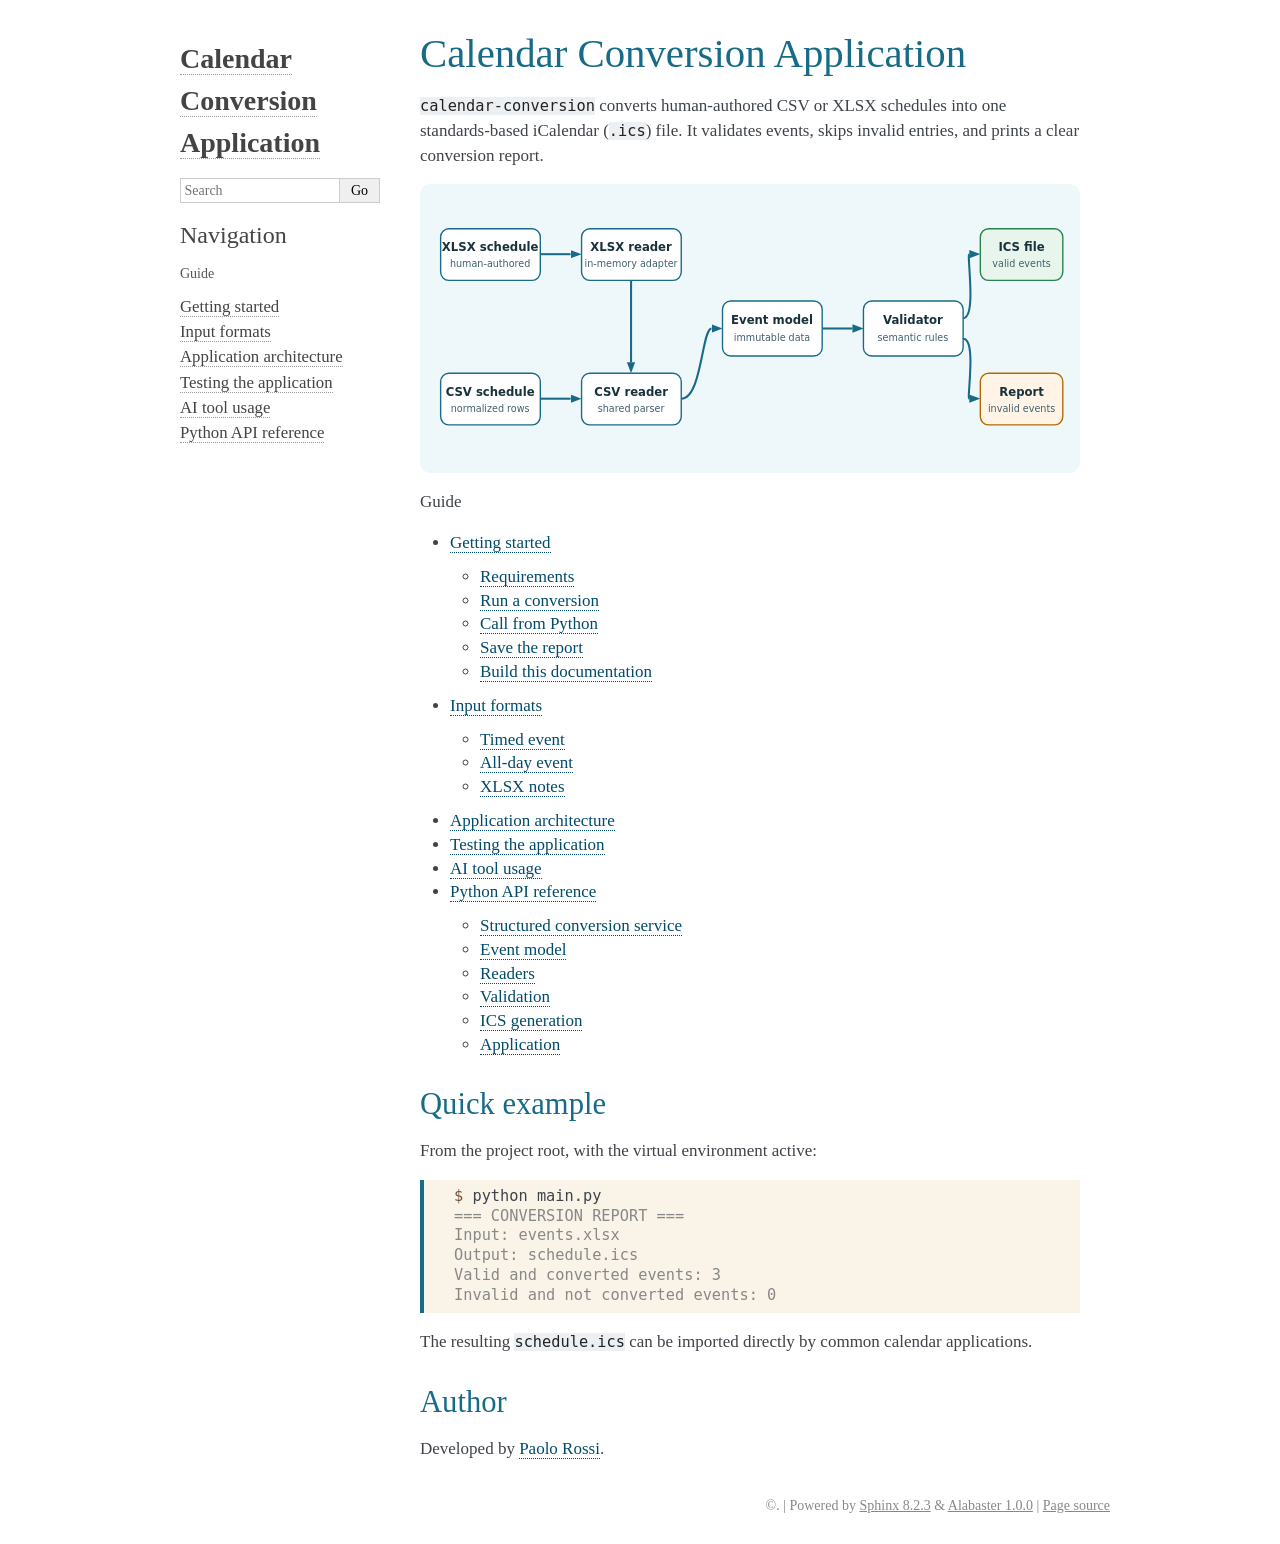
==== commit d92bee73: "Add structured conversion service" ====
--- a/docs/index.html
+++ b/docs/index.html
@@ -45,6 +45,7 @@
 <li class="toctree-l1"><a class="reference internal" href="getting-started.html">Getting started</a><ul>
 <li class="toctree-l2"><a class="reference internal" href="getting-started.html#requirements">Requirements</a></li>
 <li class="toctree-l2"><a class="reference internal" href="getting-started.html#run-a-conversion">Run a conversion</a></li>
+<li class="toctree-l2"><a class="reference internal" href="getting-started.html#call-from-python">Call from Python</a></li>
 <li class="toctree-l2"><a class="reference internal" href="getting-started.html#save-the-report">Save the report</a></li>
 <li class="toctree-l2"><a class="reference internal" href="getting-started.html#build-this-documentation">Build this documentation</a></li>
 </ul>
@@ -59,6 +60,7 @@
 <li class="toctree-l1"><a class="reference internal" href="testing.html">Testing the application</a></li>
 <li class="toctree-l1"><a class="reference internal" href="ai-usage.html">AI tool usage</a></li>
 <li class="toctree-l1"><a class="reference internal" href="api.html">Python API reference</a><ul>
+<li class="toctree-l2"><a class="reference internal" href="api.html#structured-conversion-service">Structured conversion service</a></li>
 <li class="toctree-l2"><a class="reference internal" href="api.html#module-calendar_conversion.event">Event model</a></li>
 <li class="toctree-l2"><a class="reference internal" href="api.html#module-calendar_conversion.csv_reader">Readers</a></li>
 <li class="toctree-l2"><a class="reference internal" href="api.html#module-calendar_conversion.validator">Validation</a></li>
